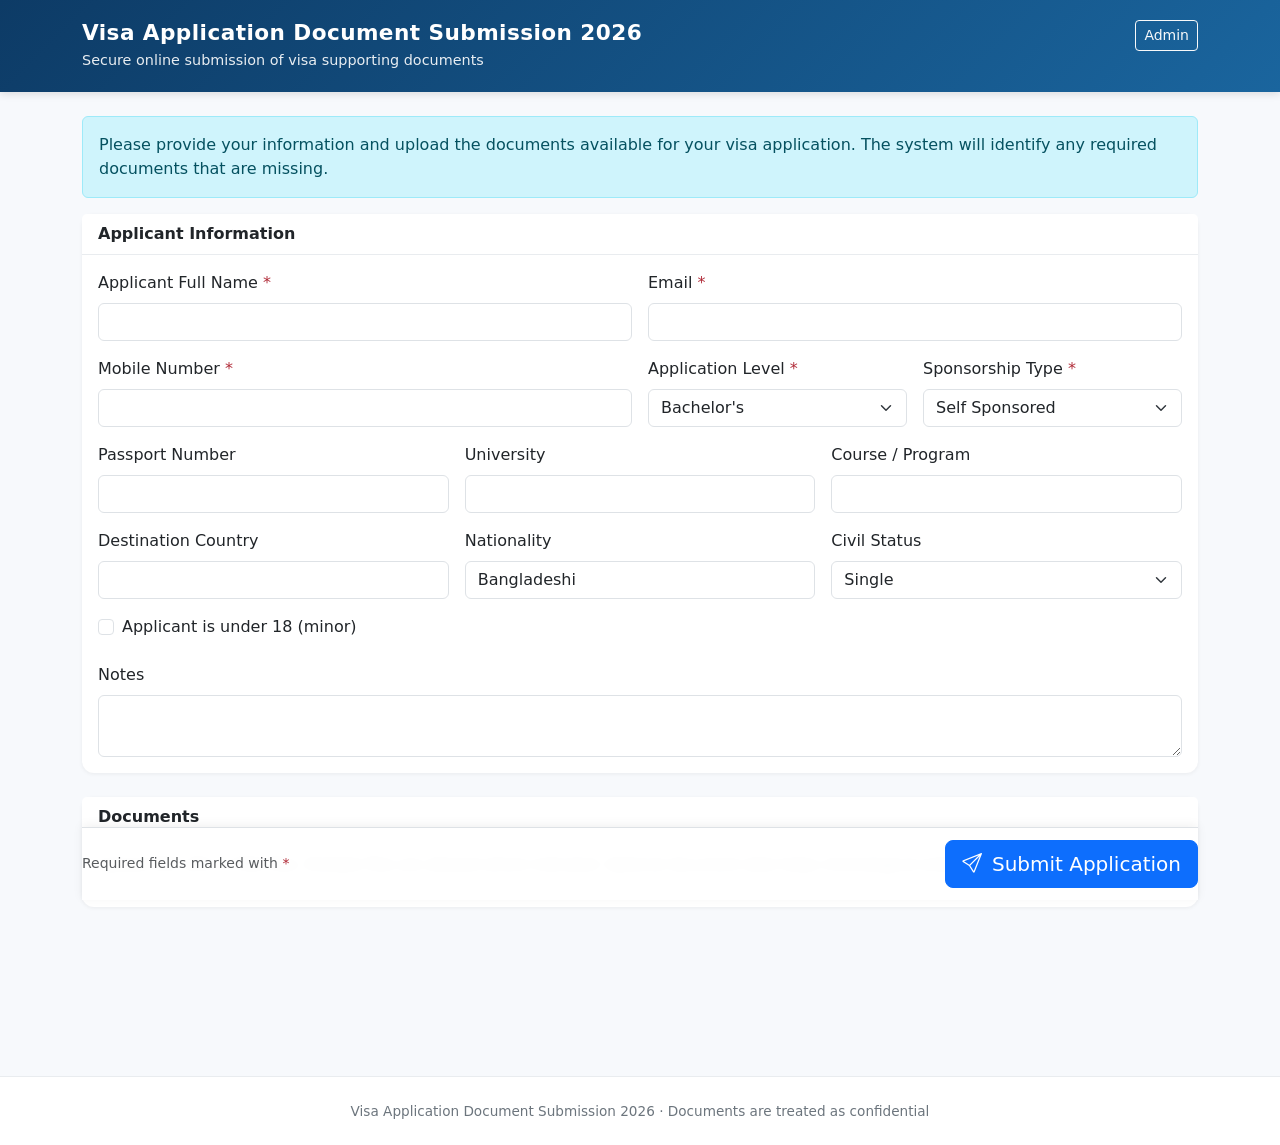
==== index.html @ 5c89fc3f "Add index.html - main applicant form" ====
<!DOCTYPE html>
<html lang="en">
<head>
  <meta charset="UTF-8">
  <meta name="viewport" content="width=device-width, initial-scale=1">
  <meta name="description" content="Visa Application Document Submission 2026">
  <title>Visa Application Document Submission 2026</title>
  <link href="https://cdn.jsdelivr.net/npm/bootstrap@5.3.3/dist/css/bootstrap.min.css" rel="stylesheet">
  <link href="https://cdn.jsdelivr.net/npm/bootstrap-icons@1.11.3/font/bootstrap-icons.min.css" rel="stylesheet">
  <link href="css/main.css" rel="stylesheet">
  <link href="css/form.css" rel="stylesheet">
</head>
<body>
  <header class="app-header">
    <div class="container">
      <div class="d-flex justify-content-between align-items-start flex-wrap gap-2">
        <div>
          <h1>Visa Application Document Submission 2026</h1>
          <p class="subtitle mb-0">Secure online submission of visa supporting documents</p>
        </div>
        <a href="admin.html" class="btn btn-sm btn-outline-light">Admin</a>
      </div>
    </div>
  </header>

  <main class="container py-4">
    <!-- Success panel (hidden until submit) -->
    <div id="successPanel" class="d-none">
      <div class="card border-success">
        <div class="card-body text-center py-5">
          <div class="display-6 text-success mb-3"><i class="bi bi-check-circle-fill"></i></div>
          <h2 class="h4">Application submitted successfully</h2>
          <p class="mb-1">Application ID:</p>
          <p class="success-application-id" id="successAppId">—</p>
          <p class="text-muted">Save this ID for future reference.</p>
          <p class="mb-1">Document completeness at submission: <strong id="successCompleteness">—</strong></p>
          <p id="successMissingNote" class="d-none text-warning small"></p>
          <a href="index.html" class="btn btn-primary mt-3">Submit another application</a>
        </div>
      </div>
    </div>

    <div id="formMain">
      <div class="alert alert-info">
        Please provide your information and upload the documents available for your visa application.
        The system will identify any required documents that are missing.
      </div>

      <div id="validationSummary" class="alert alert-danger validation-summary d-none" role="alert"></div>
      <div id="submitStatus" class="alert d-none" role="status"></div>

      <form id="visaApplicationForm" novalidate>
        <!-- Applicant information -->
        <div class="card mb-4">
          <div class="card-header">Applicant Information</div>
          <div class="card-body">
            <div class="row g-3">
              <div class="col-md-6">
                <label for="applicantName" class="form-label">Applicant Full Name <span class="required-mark">*</span></label>
                <input type="text" class="form-control" id="applicantName" name="applicantName" required autocomplete="name">
              </div>
              <div class="col-md-6">
                <label for="email" class="form-label">Email <span class="required-mark">*</span></label>
                <input type="email" class="form-control" id="email" name="email" required autocomplete="email">
              </div>
              <div class="col-md-6">
                <label for="phone" class="form-label">Mobile Number <span class="required-mark">*</span></label>
                <input type="tel" class="form-control" id="phone" name="phone" required autocomplete="tel">
              </div>
              <div class="col-md-3">
                <label for="applicationLevel" class="form-label">Application Level <span class="required-mark">*</span></label>
                <select class="form-select" id="applicationLevel" name="applicationLevel" required>
                  <option value="bachelors">Bachelor's</option>
                  <option value="masters">Master's</option>
                </select>
              </div>
              <div class="col-md-3">
                <label for="sponsorshipType" class="form-label">Sponsorship Type <span class="required-mark">*</span></label>
                <select class="form-select" id="sponsorshipType" name="sponsorshipType" required>
                  <option value="self">Self Sponsored</option>
                  <option value="parent">Parent Sponsor</option>
                  <option value="other">Other Sponsor</option>
                </select>
              </div>
              <div class="col-md-4">
                <label for="passportNumber" class="form-label">Passport Number</label>
                <input type="text" class="form-control" id="passportNumber" name="passportNumber">
              </div>
              <div class="col-md-4">
                <label for="university" class="form-label">University</label>
                <input type="text" class="form-control" id="university" name="university">
              </div>
              <div class="col-md-4">
                <label for="course" class="form-label">Course / Program</label>
                <input type="text" class="form-control" id="course" name="course">
              </div>
              <div class="col-md-4">
                <label for="destinationCountry" class="form-label">Destination Country</label>
                <input type="text" class="form-control" id="destinationCountry" name="destinationCountry">
              </div>
              <div class="col-md-4">
                <label for="nationality" class="form-label">Nationality</label>
                <input type="text" class="form-control" id="nationality" name="nationality" value="Bangladeshi">
              </div>
              <div class="col-md-4">
                <label for="civilStatus" class="form-label">Civil Status</label>
                <select class="form-select" id="civilStatus" name="civilStatus">
                  <option value="single">Single</option>
                  <option value="married">Married</option>
                  <option value="divorced">Divorced</option>
                  <option value="widowed">Widowed</option>
                </select>
              </div>
              <div class="col-md-4 d-flex align-items-end">
                <div class="form-check mb-2">
                  <input class="form-check-input" type="checkbox" id="isMinor" name="isMinor">
                  <label class="form-check-label" for="isMinor">Applicant is under 18 (minor)</label>
                </div>
              </div>
              <div class="col-12">
                <label for="notes" class="form-label">Notes</label>
                <textarea class="form-control" id="notes" name="notes" rows="2"></textarea>
              </div>
            </div>
          </div>
        </div>

        <!-- Document upload sections (built by JS) -->
        <div class="card mb-4">
          <div class="card-header">Documents</div>
          <div class="card-body">
            <p class="text-muted small">Upload PDF, JPG or PNG files. Multiple files are allowed where indicated. Optional document date helps chronological ordering.</p>
            <div id="documentSections"></div>
          </div>
        </div>

        <div class="sticky-submit">
          <div class="container px-0 d-flex flex-wrap gap-2 justify-content-between align-items-center">
            <div class="small text-muted">Required fields marked with <span class="required-mark">*</span></div>
            <button type="submit" class="btn btn-primary btn-lg" id="submitBtn">
              <i class="bi bi-send me-1"></i> Submit Application
            </button>
          </div>
        </div>
      </form>
    </div>
  </main>

  <!-- Missing documents confirmation modal -->
  <div class="modal fade" id="missingDocsModal" tabindex="-1" aria-labelledby="missingDocsModalLabel" aria-hidden="true">
    <div class="modal-dialog">
      <div class="modal-content">
        <div class="modal-header">
          <h2 class="modal-title fs-5" id="missingDocsModalLabel">Missing required documents</h2>
          <button type="button" class="btn-close" data-bs-dismiss="modal" aria-label="Close"></button>
        </div>
        <div class="modal-body">
          <p>⚠ <strong id="missingDocsCount">0</strong> required document(s) are currently missing:</p>
          <ul id="missingDocsList" class="alert-missing-docs"></ul>
          <p class="mb-0 small text-muted">You may submit anyway and provide the missing documents later.</p>
        </div>
        <div class="modal-footer">
          <button type="button" class="btn btn-outline-secondary" id="cancelSubmitMissing" data-bs-dismiss="modal">Go back</button>
          <button type="button" class="btn btn-warning" id="confirmSubmitAnyway">Submit anyway</button>
        </div>
      </div>
    </div>
  </div>

  <footer class="app-footer">
    <div class="container text-center">
      <p class="mb-0">Visa Application Document Submission 2026 · Documents are treated as confidential</p>
    </div>
  </footer>

  <script src="https://cdn.jsdelivr.net/npm/bootstrap@5.3.3/dist/js/bootstrap.bundle.min.js"></script>
  <script type="module" src="js/application-form.js"></script>
</body>
</html>
---- css/main.css ----
:root {
  --brand-primary: #0d3b66;
  --brand-accent: #1a659e;
  --brand-success: #198754;
  --brand-warning: #c45c00;
  --brand-danger: #b02a37;
  --surface: #f7f9fc;
  --card-radius: 0.75rem;
}

body {
  font-family: system-ui, -apple-system, "Segoe UI", Roboto, "Helvetica Neue", Arial, sans-serif;
  background-color: var(--surface);
  color: #1a1a1a;
  min-height: 100vh;
}

.app-header {
  background: linear-gradient(135deg, var(--brand-primary), var(--brand-accent));
  color: #fff;
  padding: 1.25rem 0;
  box-shadow: 0 2px 8px rgba(0, 0, 0, 0.12);
}

.app-header h1 {
  font-size: 1.35rem;
  font-weight: 700;
  margin: 0;
  letter-spacing: 0.02em;
}

.app-header .subtitle {
  font-size: 0.9rem;
  opacity: 0.9;
  margin: 0.25rem 0 0;
}

.card {
  border: none;
  border-radius: var(--card-radius);
  box-shadow: 0 1px 4px rgba(0, 0, 0, 0.06);
}

.card-header {
  background: #fff;
  border-bottom: 1px solid #e9ecef;
  font-weight: 600;
}

.section-title {
  font-size: 1.05rem;
  font-weight: 600;
  color: var(--brand-primary);
}

.required-mark {
  color: var(--brand-danger);
}

.upload-file-item {
  transition: background 0.15s ease;
}

.upload-file-item:hover {
  background: #eef3f8 !important;
}

.sticky-submit {
  position: sticky;
  bottom: 0;
  z-index: 1020;
  background: rgba(255, 255, 255, 0.95);
  backdrop-filter: blur(6px);
  border-top: 1px solid #dee2e6;
  padding: 0.75rem 0;
  box-shadow: 0 -2px 10px rgba(0, 0, 0, 0.06);
}

.progress {
  height: 1.25rem;
}

.progress-bar {
  font-size: 0.75rem;
  font-weight: 600;
}

.checklist-item-ok {
  color: var(--brand-success);
}

.checklist-item-missing {
  color: var(--brand-danger);
  font-weight: 600;
}

.checklist-item-optional {
  color: #6c757d;
}

.table-responsive {
  border-radius: var(--card-radius);
}

.badge-completeness-high {
  background-color: var(--brand-success) !important;
}

.badge-completeness-mid {
  background-color: #d97706 !important;
}

.badge-completeness-low {
  background-color: var(--brand-danger) !important;
}

.admin-login-card {
  max-width: 420px;
  margin: 3rem auto;
}

.dossier-card {
  border-left: 4px solid var(--brand-accent);
}

footer.app-footer {
  margin-top: 3rem;
  padding: 1.5rem 0;
  font-size: 0.85rem;
  color: #6c757d;
  border-top: 1px solid #e9ecef;
  background: #fff;
}

/* Focus visibility for a11y */
:focus-visible {
  outline: 3px solid var(--brand-accent);
  outline-offset: 2px;
}

/* Mobile tweaks */
@media (max-width: 576px) {
  .app-header h1 {
    font-size: 1.15rem;
  }
  .accordion-button {
    font-size: 0.95rem;
  }
}
---- css/form.css ----
/* Applicant form specific styles */

.form-section-accordion .accordion-button:not(.collapsed) {
  background-color: #e8f1f8;
  color: var(--brand-primary);
  box-shadow: none;
}

.form-section-accordion .accordion-button:focus {
  box-shadow: 0 0 0 0.2rem rgba(26, 101, 158, 0.25);
}

.upload-field {
  border: 1px dashed #ced4da;
  border-radius: 0.5rem;
  padding: 0.75rem;
  background: #fafbfc;
  transition: border-color 0.15s ease, background 0.15s ease;
}

.upload-field:hover,
.upload-field:focus-within {
  border-color: var(--brand-accent);
  background: #f0f6fb;
}

.upload-field .form-control[type="file"] {
  font-size: 0.875rem;
}

.field-label-row {
  display: flex;
  flex-wrap: wrap;
  align-items: center;
  gap: 0.5rem;
  margin-bottom: 0.35rem;
}

.conditional-section {
  display: none;
}

.conditional-section.visible {
  display: block;
}

.alert-missing-docs ul {
  margin-bottom: 0;
}

.success-application-id {
  font-family: ui-monospace, SFMono-Regular, Menlo, Monaco, Consolas, monospace;
  font-size: 1.25rem;
  letter-spacing: 0.04em;
  color: var(--brand-primary);
}

.validation-summary {
  border-left: 4px solid var(--brand-danger);
}
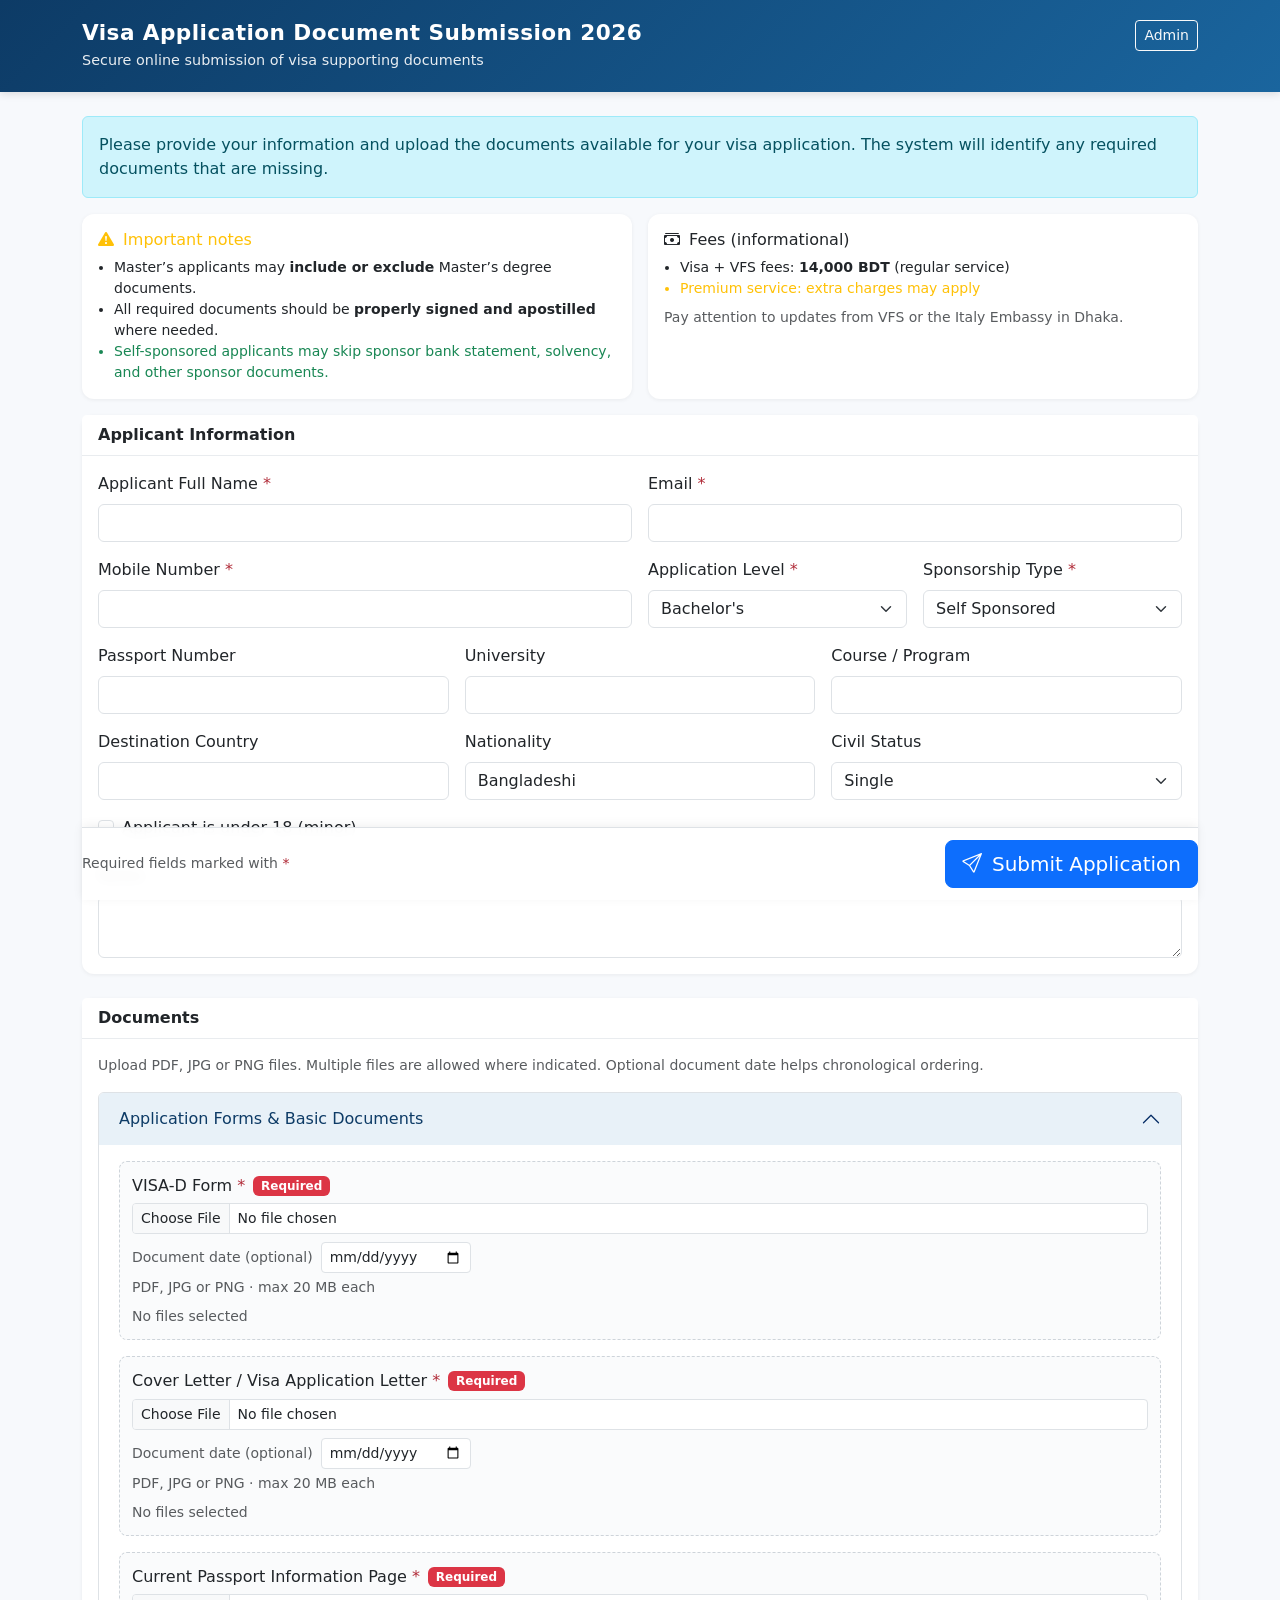
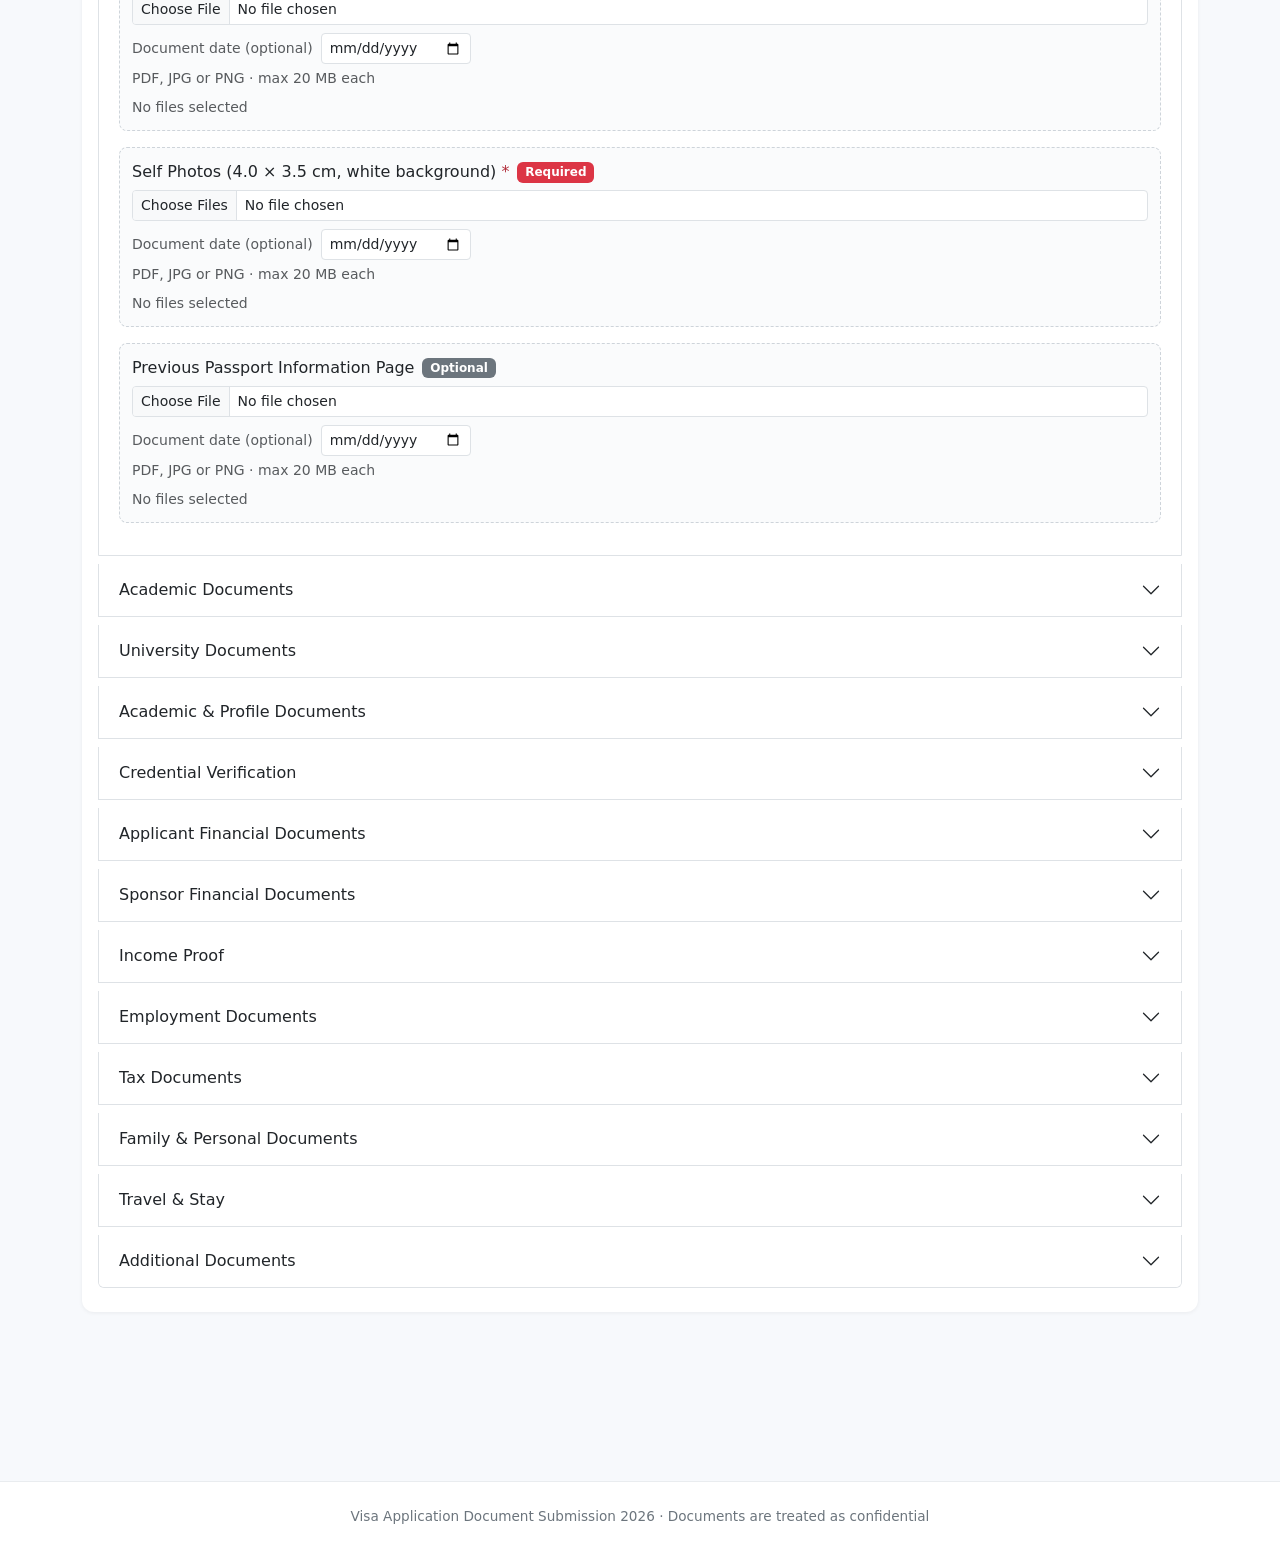
==== commit 193d58fa: "Align form with Visa Checklist 2026: apostille, air ticket required, fees notes" ====
--- a/index.html
+++ b/index.html
@@ -24,7 +24,6 @@
   </header>
 
   <main class="container py-4">
-    <!-- Success panel (hidden until submit) -->
     <div id="successPanel" class="d-none">
       <div class="card border-success">
         <div class="card-body text-center py-5">
@@ -46,11 +45,37 @@
         The system will identify any required documents that are missing.
       </div>
 
+      <div class="row g-3 mb-3">
+        <div class="col-md-6">
+          <div class="card h-100 border-warning">
+            <div class="card-body py-3">
+              <h2 class="h6 text-warning mb-2"><i class="bi bi-exclamation-triangle-fill me-1"></i> Important notes</h2>
+              <ul class="small mb-0 ps-3">
+                <li>Master’s applicants may <strong>include or exclude</strong> Master’s degree documents.</li>
+                <li>All required documents should be <strong>properly signed and apostilled</strong> where needed.</li>
+                <li class="text-success">Self-sponsored applicants may skip sponsor bank statement, solvency, and other sponsor documents.</li>
+              </ul>
+            </div>
+          </div>
+        </div>
+        <div class="col-md-6">
+          <div class="card h-100">
+            <div class="card-body py-3">
+              <h2 class="h6 mb-2"><i class="bi bi-cash-stack me-1"></i> Fees (informational)</h2>
+              <ul class="small mb-0 ps-3">
+                <li>Visa + VFS fees: <strong>14,000 BDT</strong> (regular service)</li>
+                <li class="text-warning">Premium service: extra charges may apply</li>
+              </ul>
+              <p class="small text-muted mb-0 mt-2">Pay attention to updates from VFS or the Italy Embassy in Dhaka.</p>
+            </div>
+          </div>
+        </div>
+      </div>
+
       <div id="validationSummary" class="alert alert-danger validation-summary d-none" role="alert"></div>
       <div id="submitStatus" class="alert d-none" role="status"></div>
 
       <form id="visaApplicationForm" novalidate>
-        <!-- Applicant information -->
         <div class="card mb-4">
           <div class="card-header">Applicant Information</div>
           <div class="card-body">
@@ -125,7 +150,6 @@
           </div>
         </div>
 
-        <!-- Document upload sections (built by JS) -->
         <div class="card mb-4">
           <div class="card-header">Documents</div>
           <div class="card-body">
@@ -146,7 +170,6 @@
     </div>
   </main>
 
-  <!-- Missing documents confirmation modal -->
   <div class="modal fade" id="missingDocsModal" tabindex="-1" aria-labelledby="missingDocsModalLabel" aria-hidden="true">
     <div class="modal-dialog">
       <div class="modal-content">
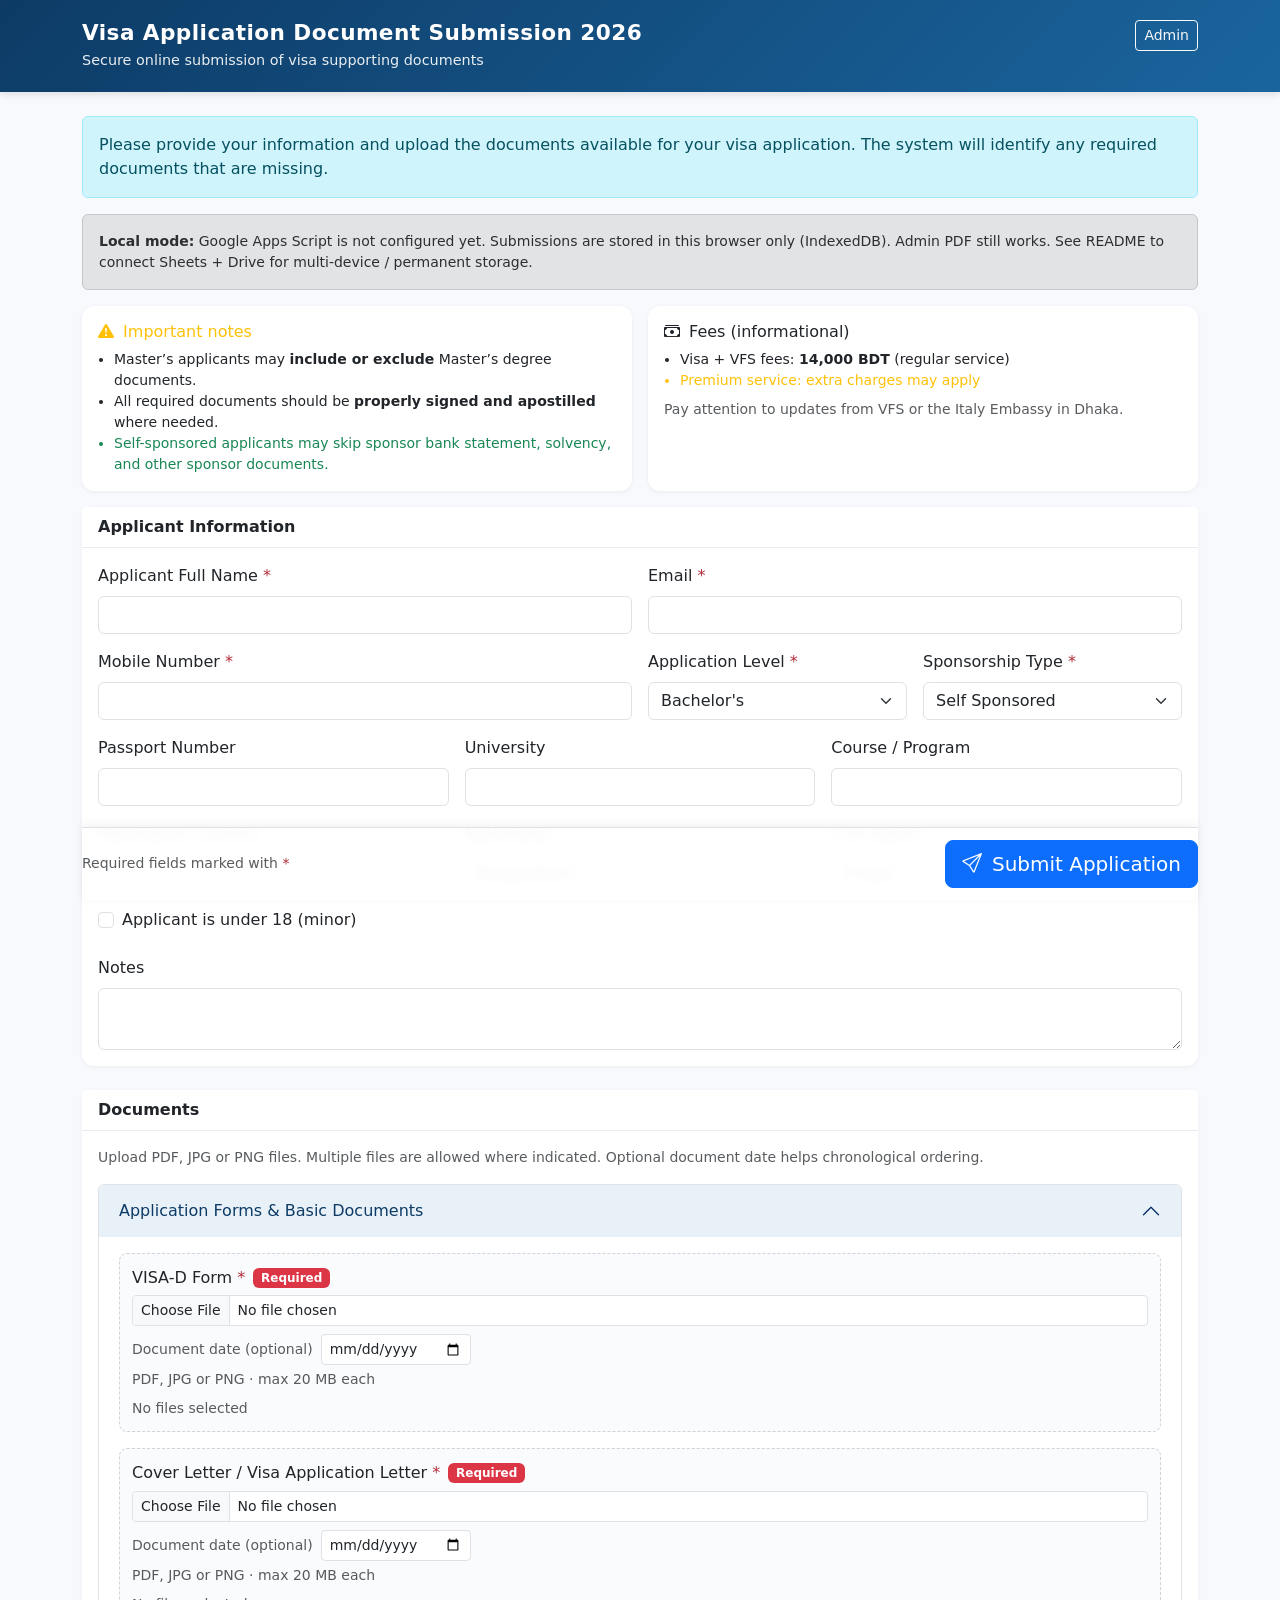
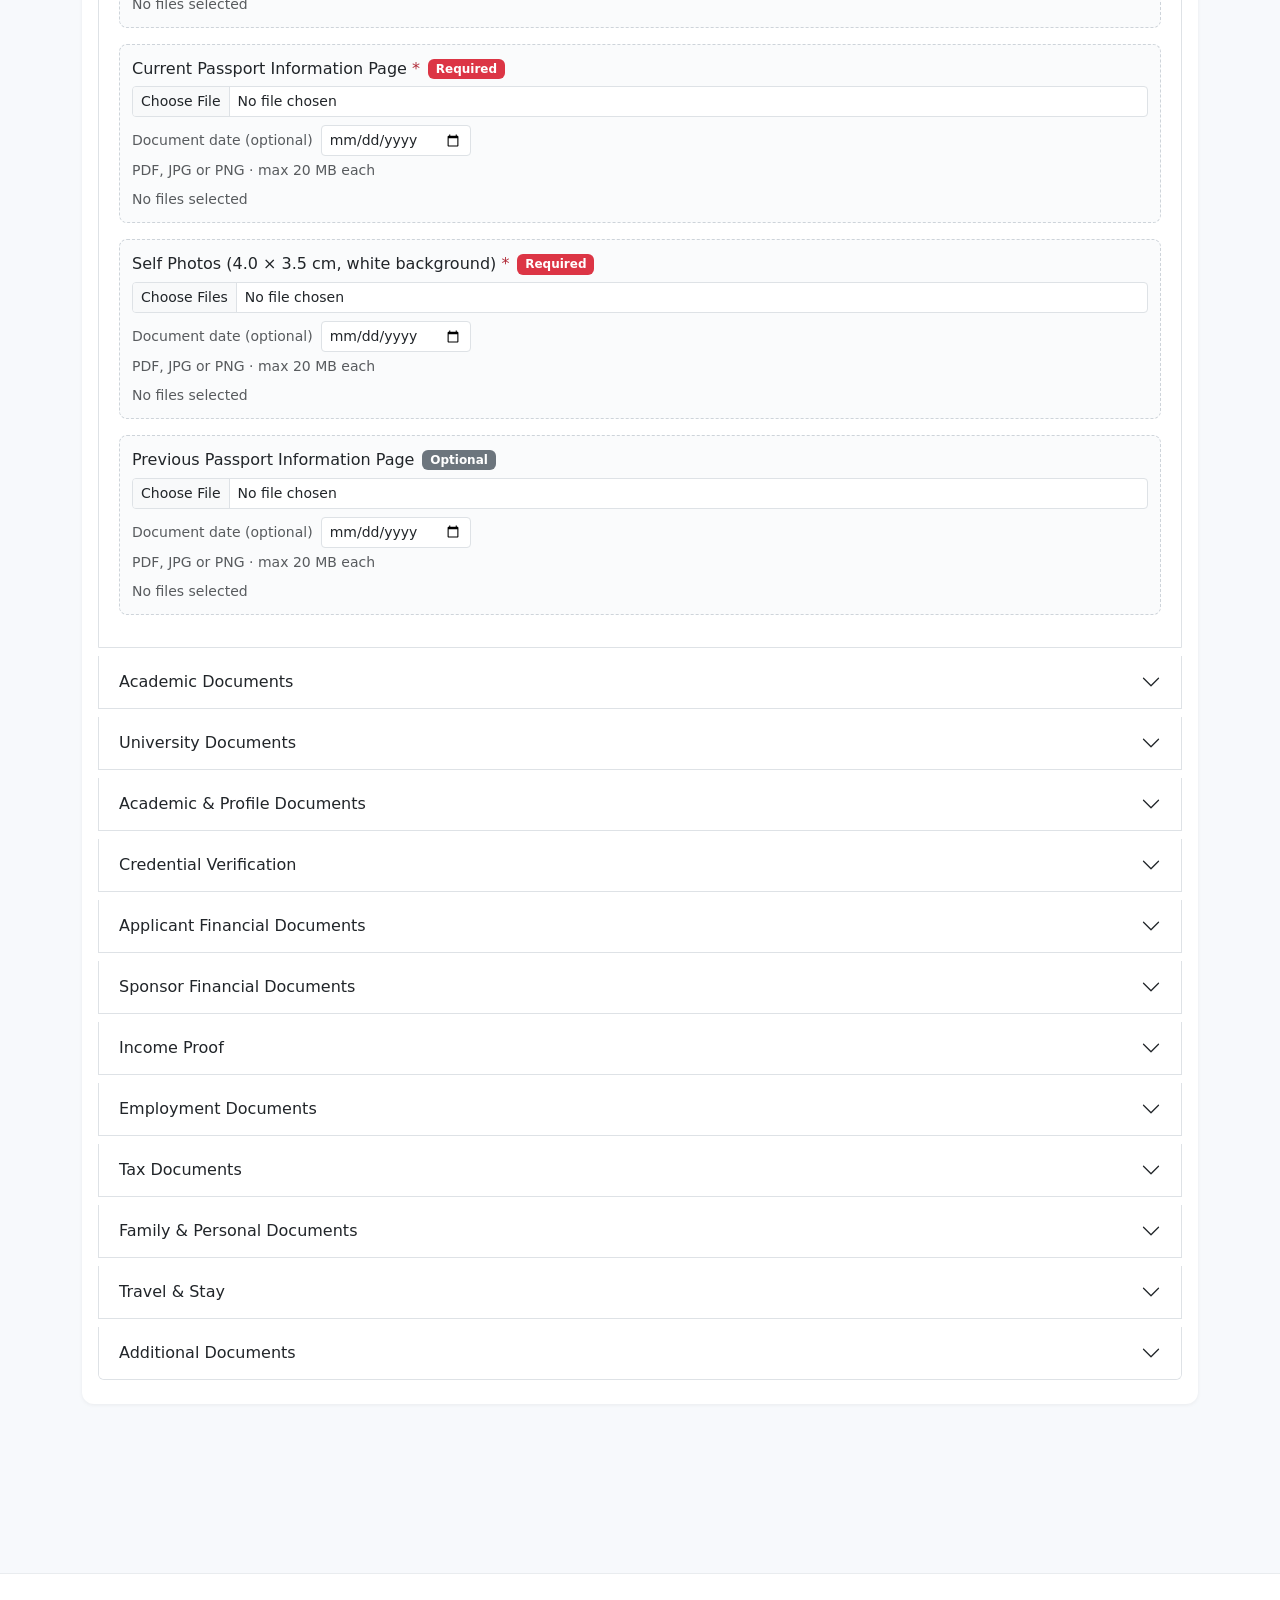
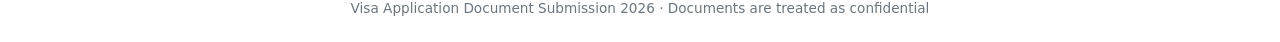
==== commit a5366b56: "Add local-mode banners on form and admin HTML" ====
--- a/index.html
+++ b/index.html
@@ -44,6 +44,11 @@
         Please provide your information and upload the documents available for your visa application.
         The system will identify any required documents that are missing.
       </div>
+      <div id="localModeBanner" class="alert alert-secondary d-none small" role="status">
+        <strong>Local mode:</strong> Google Apps Script is not configured yet.
+        Submissions are stored in this browser only (IndexedDB). Admin PDF still works.
+        See README to connect Sheets + Drive for multi-device / permanent storage.
+      </div>
 
       <div class="row g-3 mb-3">
         <div class="col-md-6">
